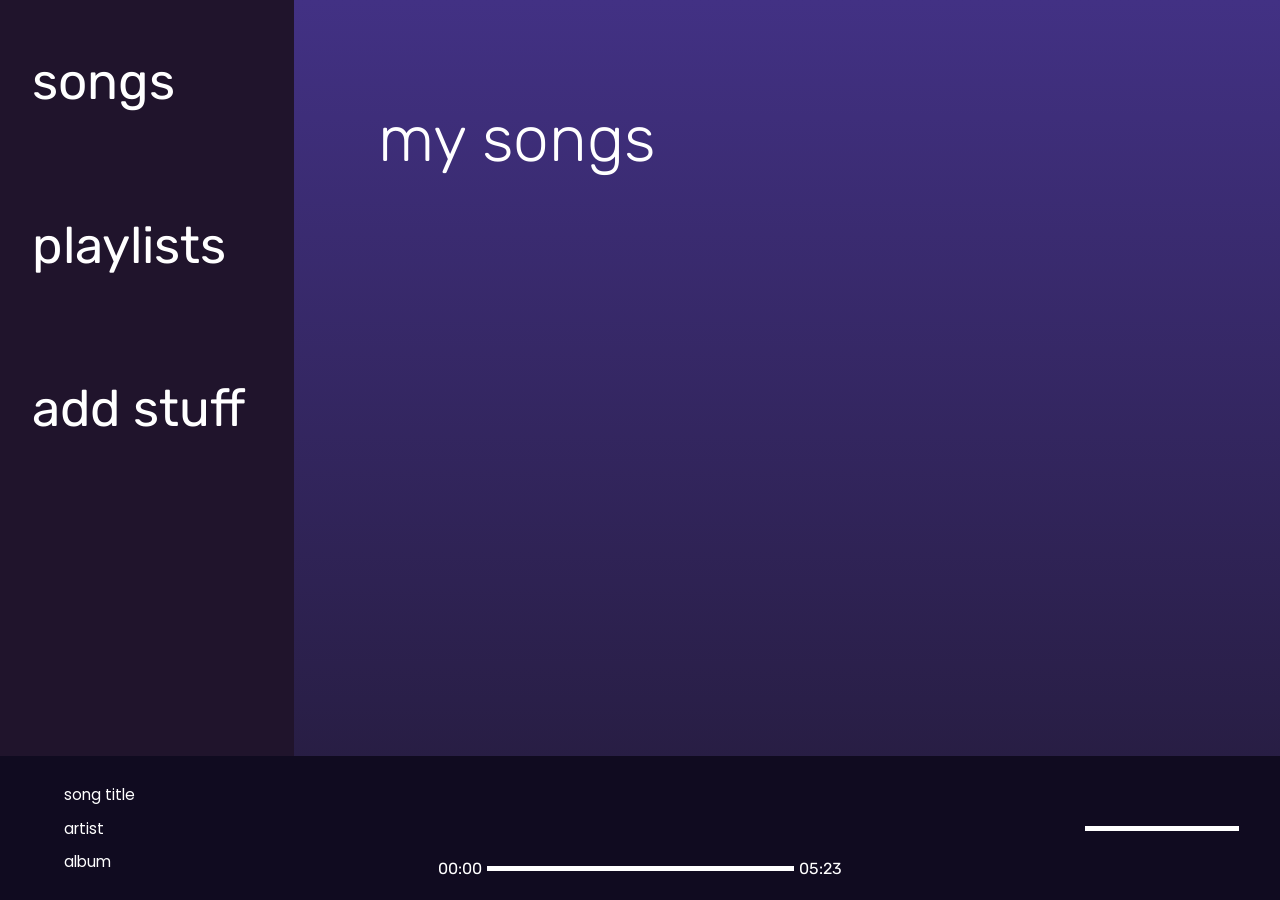
==== index.html @ 0a2af7d9 "add styleEverySecondRow function" ====
<!DOCTYPE html>
<html lang="en">

<head>
    <meta charset="UTF-8" />
    <title>Purp Player</title>
    <link rel="shortcut icon" type="image/x-icon" href="./images/icon.png" />
    <link rel="stylesheet" href="./style.css">
    <script src="./scripts/player.js"></script>
    <script src="./scripts/index.js" defer></script>
    <!-- GOOGLE FONTS IMPORT -->
    <link rel="preconnect" href="https://fonts.googleapis.com">
    <link rel="preconnect" href="https://fonts.gstatic.com" crossorigin>
    <link href="https://fonts.googleapis.com/css2?family=Poppins:wght@200&family=Rubik&display=swap" rel="stylesheet">
    <!-- FONT AWESOME ICONS IMPORT -->
    <script src="https://kit.fontawesome.com/6f16679a9e.js" crossorigin="anonymous"></script>
</head>

<body>

    <!-- START SIDEBAR -->
    <aside class="sidebar">
        <section class="sidebar-item">
            <p  onclick="showSongs()">songs</p>
        </section>
        <section class="sidebar-item">
            <p  onclick="showPlaylists()">playlists</p>
        </section>
        <section class="sidebar-item">
            <p  onclick="showAddSection()">add stuff</p>
        </section>
        <section class="sidebar-album-cover">
            <img class="sidebar-pic" src="" alt="">
        </section>
    </aside>
    <!-- END SIDEBAR -->    
    
    <!-- START MY SONGS SECTION -->
    <section id="songs-section" class="my-songs page-section ">
        <div class="page-title-container">
            <h1 class="page-title">my songs</h1>
        </div>
        <div id="songs-container">
            <!-- Generated songs go here -->  
        </div>
    </section>
    <!-- END MY SONGS SECTION -->

    <!-- START MY PLAYLIST SECTION -->
    <section id="playlists-section" class="my-playlists page-section hide-section">
        <div class="page-title-container">
            <h1 class="page-title">my playlists</h1>
        </div>
        <div id="playlists-container">
            <!-- Generated playlists go here -->
        </div>
    </section>
    <!-- END MY PLAYLIST SECTION -->

    <!-- START BOTTOM BAR -->
    <div class="bar">
        <div class="bar-left">
            <div class="bar-song-description bar-title">
                <p class="song-details">song title</p>
            </div>
            <div class="bar-song-description bar-artist">
                <p class="song-details">artist</p>
            </div>
            <div class="bar-song-description bar-album">
                <p class="song-details">album</p>
            </div>
        </div>
        <div class="bar-middle">
            <div class="bar-buttons">
                <button class="control-button backwards-button">
                    <i class="fa-2x fas fa-step-backward"></i>
                </button>
                <button class="control-button pause-button hide-button">
                    <i class="fa-2x fas fa-pause"></i>
                </button>
                <button class="control-button play-button">
                    <i class="fa-2x fas fa-play"></i>
                </button>
                <button class="control-button forward-button">
                    <i class="fa-2x fas fa-step-forward"></i>
                </button>
            </div>
            <div class="bar-timebar">
                <span class="time-mark time-start">00:00</span>
                <span class="progressbar"></span>
                <span class="time-mark time-end">05:23</span>
            </div>
        </div>
        <div class="bar-right">
            <span class="volume-icon"><i class="fas fa-volume-up"></i></span>
            <span class="volume-slider"></span>
        </div>
    </div>
    <!-- END BOTTOM BAR -->

</body>

</html>
---- style.css ----
* {
    box-sizing: border-box;
}

html {
    min-height: 100%;
}

body {
    background: linear-gradient(180deg, #423184 0%, #231a38 100%) fixed;
}

button {
    background: none;
    border: none;
}

/* START FONT AWESOME STYLING */
.fas {
    color: white;
}
/* END FONT AWESOME STYLING */

/* START BOTTOM BAR STYLING */
.bar {
    position: fixed;
    left: 0;
    bottom: 0;
    height: 9rem;
    width: 100vw;
    background-color: rgb(16, 11, 32);
    display: inline-flex;
    flex-direction: row;
    flex-wrap: nowrap;
    justify-content: space-between;
    align-items: center;
}

.bar-left {
    flex-basis: 20%;
    display: flex;
    flex-direction: column;
    justify-content: space-evenly;
    align-items: stretch;
    height: 100%;
    order: 0;
    padding: 1rem;
}

.bar-song-description {
    display: flex;
    flex-direction: column;
    justify-content: center;
    align-items: flex-start;
}

.bar-title {
    width: 100%;
    height: 20%;
}

.bar-artist {
    width: 100%;
    height: 20%;
}

.bar-album {
    width: 100%;
    height: 20%;
}

.song-details {
    font-size: 1.2vw;
    display: inline;
    margin-left: 3rem;
    color: white;
    margin-top: 1rem;
    font-family: "Poppins", sans-serif;
}

.bar-middle {
    order: 1;
    flex-basis: 40%;
    height: 100%;
}

.bar-right {
    order: 2;
    flex-basis: 20%;
    height: 100%;
    display: flex;
    justify-content: center;
    align-items: center;
}

.volume-slider {
    background-color: white;
    height: 5px;
    width: 60%;
    margin-left: 20px;
}

.bar-buttons {
    display: inline-flex;
    width: 100%;
    height: 50%;
    justify-content: center;
    align-items: center;
}

/* a class for any button that controls the playback */
.control-button {
    height: 2rem;
    width: 2rem;
    margin: 0 1rem;
}

/* this class toggles the display of either the play button or the pause button, depending on whether something is being played or not */
.hide-button {
    display: none;
}

.bar-timebar {
    display: flex;
    justify-content: center;
    align-items: center;
    height: 5rem;
    width: 100%;
    color: white;
}

.progressbar {
    background-color: white;
    height: 5px;
    width: 60%;
}

.time-mark {
    font-family: "Rubik";
    margin: 0 5px;
}

/* END BOTTOM BAR STYLING */

/* START SIDEBAR STYLING */
.sidebar {
    background-color: rgb(32, 20, 44);
    position: fixed;
    top: 0;
    left: 0;
    width: 23%;
    min-width: 9rem;
    height: 100vh;
    display: flex;
    flex-direction: column;
    justify-content: flex-start;
    align-items: flex-start;
}

.sidebar-album-cover {
    width: 100%;
    bottom: 9rem;
    position: absolute;
}

.sidebar-pic {
    width: 100%;
    max-width: 15rem;
}

.sidebar-item {
    flex-basis: 7rem;
    font-family: "Rubik";
    font-size: 4vw;
    margin-left: 2rem;
    color: white;
}

/* END SIDEBAR STYLING */

/* START SECTION STYLING */
.page-section {
    height: 100vh;
    width: 77%;
    position: absolute;
    right: 0;
    top: 0;
    padding: 3rem;
}
/* END SECTION STYLING */

/* START MY SONGS SECTION STYLING */
.my-songs {
    display: flex;
    flex-direction: column;
    justify-content: flex-start;
    align-items: flex-start;
}

.page-title {
    font-size: 5vw;
    margin-left: 2.8vw;
    font-family: "Rubik";
    font-weight: 100;

    color: white;
}

#songs-container {
    display: flex;
    flex-direction: column;
    justify-content: flex-start;
    align-items: stretch;
    width: 100%;
    padding-bottom: 15rem;
}

.song-data-container {
    display: flex;
    justify-content: flex-start;
    align-items: center;
    width: 100%;
    height: 6rem;
    padding: 1rem 0;
    font-family: "Rubik";
    color: white;
}

.dark-row {
    background-color: rgb(0, 0, 0, 0.12);
}

.album-img-container {
    height: 100%;
    flex-basis: 15%;
}

.album-img {
    height: 100%;
}

.song-title {
    flex-basis: 25%;
}

.song-album {
    flex-basis: 25%;
}

.song-artist {
    flex-basis: 25%;
}

.song-duration {
    text-align: end;
    flex-basis: 10%;
}

.data-cell {
    padding: 0 0.9rem;
}

/* END MY SONG SECTION STYLING */

/* START MY PLAYLISTS SECTION STYLING */
#playlists-container {
    padding: 1rem 3rem;
    display: flex;
    flex-direction: row;
    justify-content: flex-start;
    flex-wrap: wrap;
    align-items: center;
    align-content: flex-start;
    margin-top: -5rem;
}

.playlist-card {
    display: flex;
    flex-direction: column;
    justify-content: flex-start;
    align-items: center;
    color: white;
    font-family: "Rubik";
    font-size: 2vw;
    height: 43vh;
    max-height: 15rem;
    width: 24vw;
    max-width: 9rem;
    margin: 5vw;
    min-width: 15rem;
}

.card-album-img-container {
    height: 70%;
}

.card-album-img {
    width: 100%;
}

.card-playlist-info {
    height: 15%;
}

.card-playlist-duration {
    height: 15%;
}
/* END MY PLAYLISTS SECTION STYLING */

/* START UTILITY CLASSES STYLING */

.hide-section {
    display: none;
}

/* END UTILITY CLASSES STYLING */
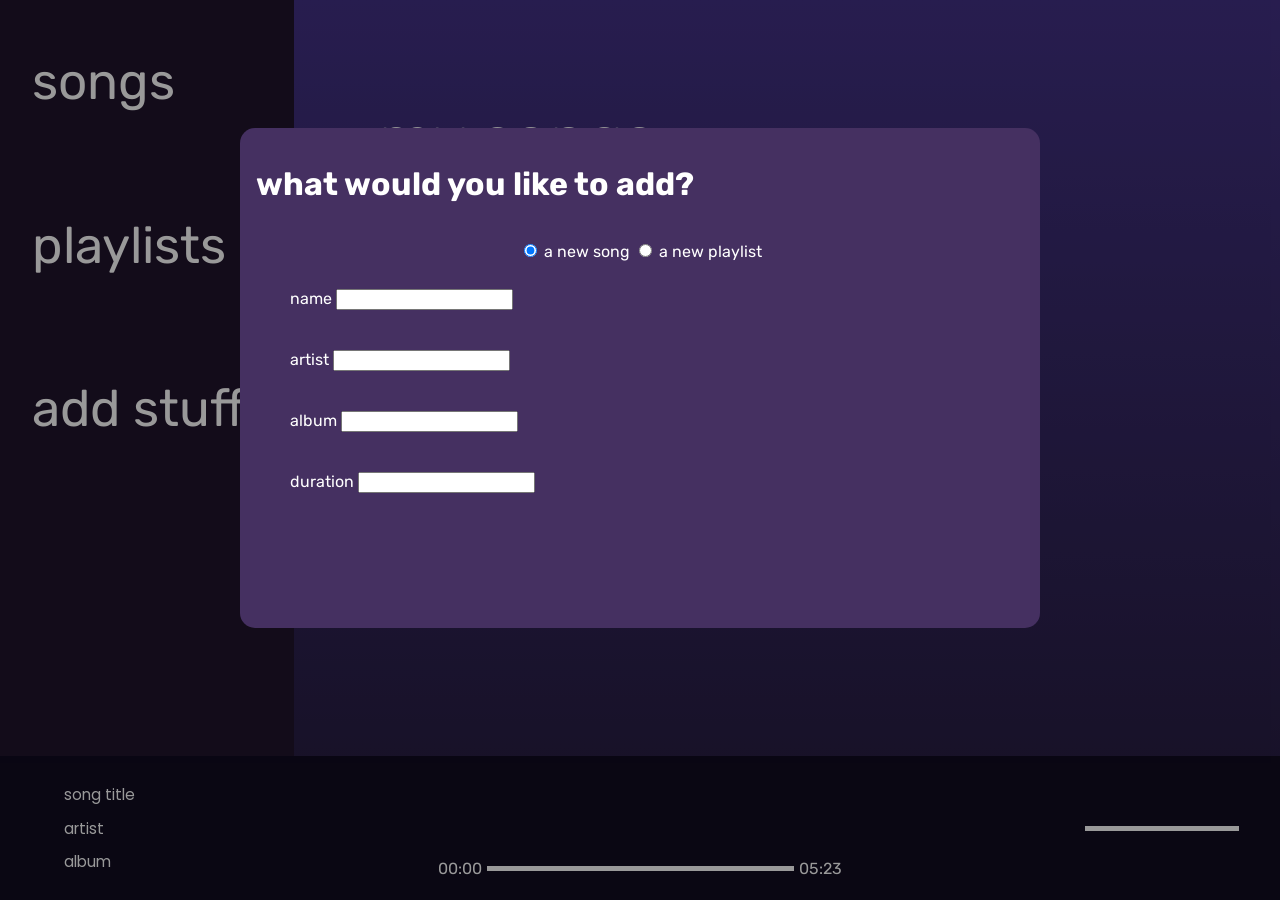
==== commit b322b197: "add addSong modal" ====
--- a/index.html
+++ b/index.html
@@ -27,7 +27,7 @@
             <p  onclick="showPlaylists()">playlists</p>
         </section>
         <section class="sidebar-item">
-            <p  onclick="showAddSection()">add stuff</p>
+            <p  onclick="showAddModule()">add stuff</p>
         </section>
         <section class="sidebar-album-cover">
             <img class="sidebar-pic" src="" alt="">
@@ -98,6 +98,53 @@
     </div>
     <!-- END BOTTOM BAR -->
 
+    <!-- START ADD MODAL-->
+    <div class="modal-background">
+        <div class="modal-box">
+            <div class="modal-title-container">
+                <h1>what would you like to add?</h1>
+            </div>
+            <div class="modal-form">
+                <div class="modal-radio-container">
+                    <form action="">
+                        <input type="radio" id="song-radio-button" name="item" value="song" checked>
+                        <label for="song-radio-button">a new song</label>
+                        <input type="radio" id="playlist-radio-button" name="item" value="playlist"">
+                        <label for="playlist-radio-button">a new playlist</label>
+                    </form>
+                </div>
+                <div class="add-info-container">
+
+                    <div class="add-info-form">
+                        <div class="input-item">
+                            <label for="input-song-name">name</label>
+                            <input type="text" id="input-song-name">
+                        </div>
+                        <div class="input-item">
+                            <label for="input-song-name">artist</label>
+                            <input type="text" id="input-song-name">
+                        </div>
+                        <div class="input-item">
+                            <label for="input-song-name">album</label>
+                            <input type="text" id="input-song-name">
+                        </div>
+                        <div class="input-item">
+                            <label for="input-song-name">duration</label>
+                            <input type="text" id="input-song-name">
+                        </div>
+                    </div>
+
+                    <div class="add-cover-img">
+                        
+                    </div>
+                </div>
+            </div>
+    </div>
+
+    </div>
+
+    <!-- START ADD MODAL-->
+
 </body>
 
 </html>
--- a/style.css
+++ b/style.css
@@ -307,6 +307,76 @@
 }
 /* END MY PLAYLISTS SECTION STYLING */
 
+/* START ADD MODAL STYLING */
+.modal-background {
+    height: 100%;
+    width: 100%;
+    background-color: rgb(0, 0, 0, 0.4);
+    z-index: 1000;
+    position: fixed;
+    top: 0;
+    left: 0;
+}
+
+.modal-box {
+    height: 500px;
+    width: 800px;
+    margin: 10% auto;
+    background-color: rgb(69, 48, 97);
+    border-radius: 15px;
+    display: flex;
+    flex-direction: column;
+    justify-content: flex-start;
+    align-content: center;
+    color: white;
+    font-family: "Rubik";
+}
+
+.modal-title-container {
+    margin: 1rem;
+}
+
+.modal-title-container h1 {
+    color: white;
+    font-family: "Rubik";
+}
+
+.modal-form {
+    display: flex;
+    flex-direction: column;
+    height: 100%;
+    justify-content: flex-start;
+    align-content: center;
+}
+
+.modal-radio-container {
+    width: 100%;
+    display: flex;
+    justify-content: center;
+    height: 30px;
+}
+
+.add-info-container {
+    width: 100%;
+    height: 100%;
+    display: flex;
+    justify-content: flex-start;
+}
+
+.add-info-form {
+    width: 60%;
+    display: flex;
+    flex-direction: column;
+    justify-content: flex-start;
+    align-content: flex-start;
+}
+
+.input-item {
+    margin: 20px 50px;
+}
+
+/* END ADD MODAL STYLING */
+
 /* START UTILITY CLASSES STYLING */
 
 .hide-section {
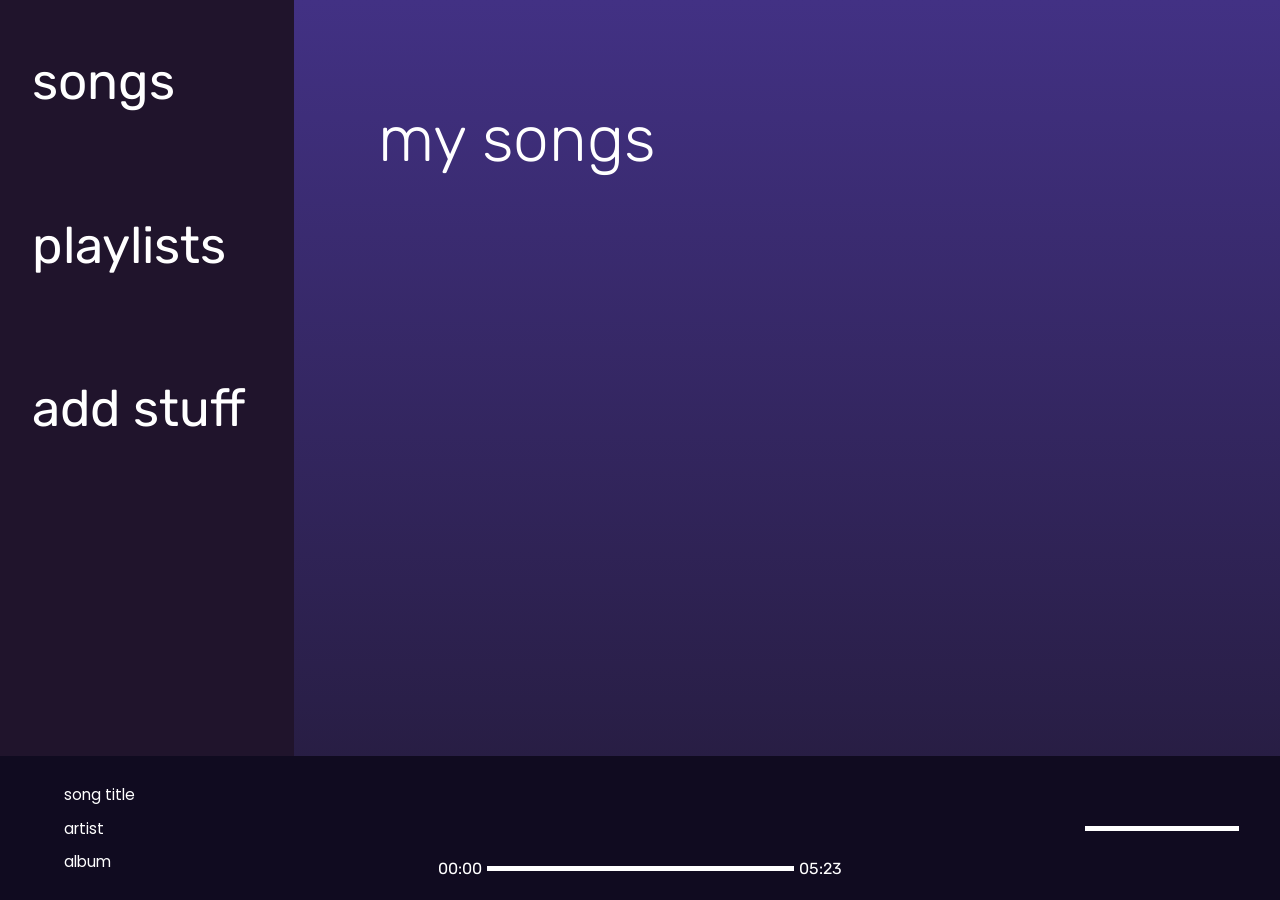
==== commit 476bae4f: "add song adding functionallity" ====
--- a/index.html
+++ b/index.html
@@ -99,14 +99,15 @@
     <!-- END BOTTOM BAR -->
 
     <!-- START ADD MODAL-->
-    <div class="modal-background">
+    <div hidden class="modal-background">
         <div class="modal-box">
             <div class="modal-title-container">
                 <h1>what would you like to add?</h1>
             </div>
             <div class="modal-form">
+                <form action=""></form>
                 <div class="modal-radio-container">
-                    <form action="">
+                    <form action="" oninput="submitModal">
                         <input type="radio" id="song-radio-button" name="item" value="song" checked>
                         <label for="song-radio-button">a new song</label>
                         <input type="radio" id="playlist-radio-button" name="item" value="playlist"">
@@ -117,25 +118,30 @@
 
                     <div class="add-info-form">
                         <div class="input-item">
-                            <label for="input-song-name">name</label>
-                            <input type="text" id="input-song-name">
+                            <label for="input-song-title">name</label>
+                            <input name="title" type="text" id="input-song-title">
                         </div>
                         <div class="input-item">
-                            <label for="input-song-name">artist</label>
-                            <input type="text" id="input-song-name">
+                            <label for="input-song-artist">artist</label>
+                            <input name="artist" type="text" id="input-song-artist">
                         </div>
                         <div class="input-item">
-                            <label for="input-song-name">album</label>
-                            <input type="text" id="input-song-name">
+                            <label for="input-song-album">album</label>
+                            <input name="album" type="text" id="input-song-album">
                         </div>
                         <div class="input-item">
-                            <label for="input-song-name">duration</label>
-                            <input type="text" id="input-song-name">
+                            <label for="input-song-duration">duration</label>
+                            <input name="duration" type="text" id="input-song-duration">
+                        </div>
+                        <div class="input-item">
+                            <input type="submit" onclick="handleForm()" value="add song">
                         </div>
                     </div>
 
                     <div class="add-cover-img">
-                        
+                        <label for="song-img-src">image source</label>
+                        <input type="text" name="img-src" id="song-img-src">
+                        <img src="" alt="">
                     </div>
                 </div>
             </div>
--- a/style.css
+++ b/style.css
@@ -361,6 +361,7 @@
     height: 100%;
     display: flex;
     justify-content: flex-start;
+    padding: 10px;
 }
 
 .add-info-form {
@@ -375,6 +376,12 @@
     margin: 20px 50px;
 }
 
+.add-cover-img {
+    padding: 20px;
+    background-color: rgb(0, 0, 0, 0.4);
+    width: 40%;
+}
+
 /* END ADD MODAL STYLING */
 
 /* START UTILITY CLASSES STYLING */
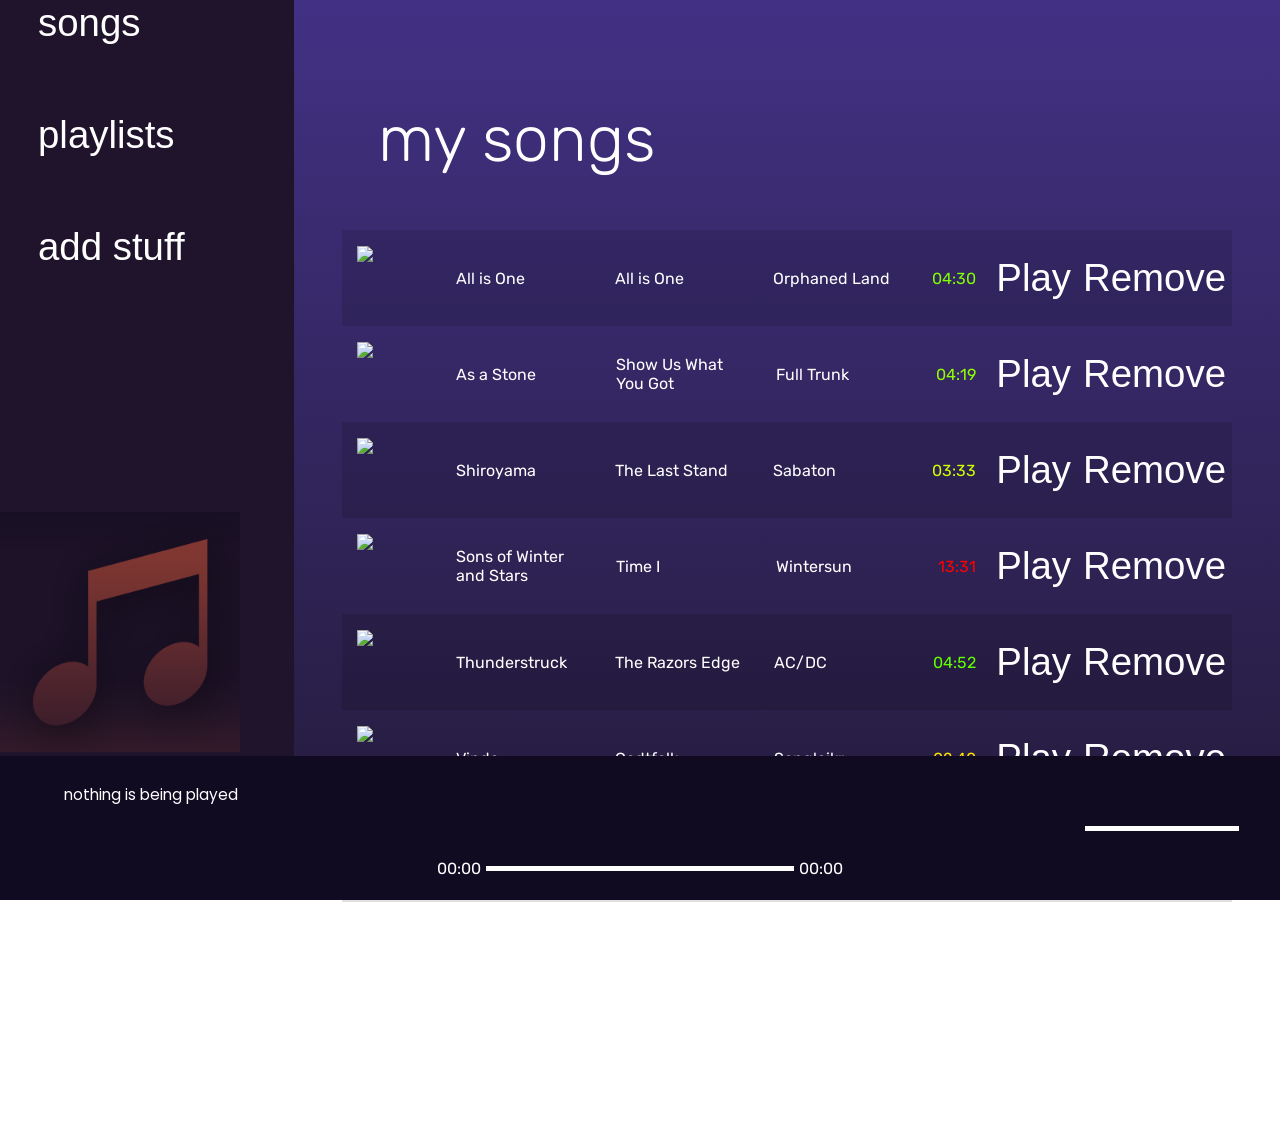
==== commit 5ed184a1: "change sidebar elements to buttons" ====
--- a/index.html
+++ b/index.html
@@ -21,13 +21,13 @@
     <!-- START SIDEBAR -->
     <aside class="sidebar">
         <section class="sidebar-item">
-            <p  onclick="showSongs()">songs</p>
+            <button  onclick="showSongs()">songs</button>
         </section>
         <section class="sidebar-item">
-            <p  onclick="showPlaylists()">playlists</p>
+            <button  onclick="showPlaylists()">playlists</button>
         </section>
         <section class="sidebar-item">
-            <p  onclick="showAddModule()">add stuff</p>
+            <button  onclick="showAddModal()">add stuff</button>
         </section>
         <section class="sidebar-album-cover">
             <img class="sidebar-pic" src="" alt="">
@@ -99,10 +99,13 @@
     <!-- END BOTTOM BAR -->
 
     <!-- START ADD MODAL-->
-    <div hidden class="modal-background">
+    <div class="modal-background hide-section">
         <div class="modal-box">
             <div class="modal-title-container">
                 <h1>what would you like to add?</h1>
+                <a href="#" onclick="showAddModal()" class="exit-button">
+                    <i class="fas fa-times"></i>
+                </a>
             </div>
             <div class="modal-form">
                 <form action=""></form>
--- a/style.css
+++ b/style.css
@@ -13,6 +13,13 @@
 button {
     background: none;
     border: none;
+    cursor: pointer;
+}
+
+a {
+    color: white;
+    text-decoration: none;
+    cursor: pointer;
 }
 
 /* START FONT AWESOME STYLING */
@@ -171,9 +178,14 @@
 .sidebar-item {
     flex-basis: 7rem;
     font-family: "Rubik";
-    font-size: 4vw;
+
     margin-left: 2rem;
     color: white;
+}
+
+section button {
+    color: white;
+    font-size: clamp(1rem, 3vw, 9rem);
 }
 
 /* END SIDEBAR STYLING */
@@ -260,6 +272,14 @@
     padding: 0 0.9rem;
 }
 
+.remove-button {
+    color: white;
+}
+
+.play-button {
+    color: white;
+}
+
 /* END MY SONG SECTION STYLING */
 
 /* START MY PLAYLISTS SECTION STYLING */
@@ -272,6 +292,7 @@
     align-items: center;
     align-content: flex-start;
     margin-top: -5rem;
+    padding-bottom: 9rem;
 }
 
 .playlist-card {
@@ -284,8 +305,10 @@
     font-size: 2vw;
     height: 43vh;
     max-height: 15rem;
+    height: clamp(3rem, 20vh, 15rem);
     width: 24vw;
     max-width: 9rem;
+    width: clamp(3rem, 15vw, 9rem);
     margin: 5vw;
     min-width: 15rem;
 }
@@ -295,7 +318,7 @@
 }
 
 .card-album-img {
-    width: 100%;
+    height: 100%;
 }
 
 .card-playlist-info {
@@ -316,6 +339,14 @@
     position: fixed;
     top: 0;
     left: 0;
+}
+
+.exit-button {
+    display: inline;
+    font-size: 2rem;
+    text-align: right;
+    margin-right: 10px;
+    margin-top: 10px;
 }
 
 .modal-box {
@@ -333,6 +364,8 @@
 }
 
 .modal-title-container {
+    display: flex;
+    justify-content: space-between;
     margin: 1rem;
 }
 
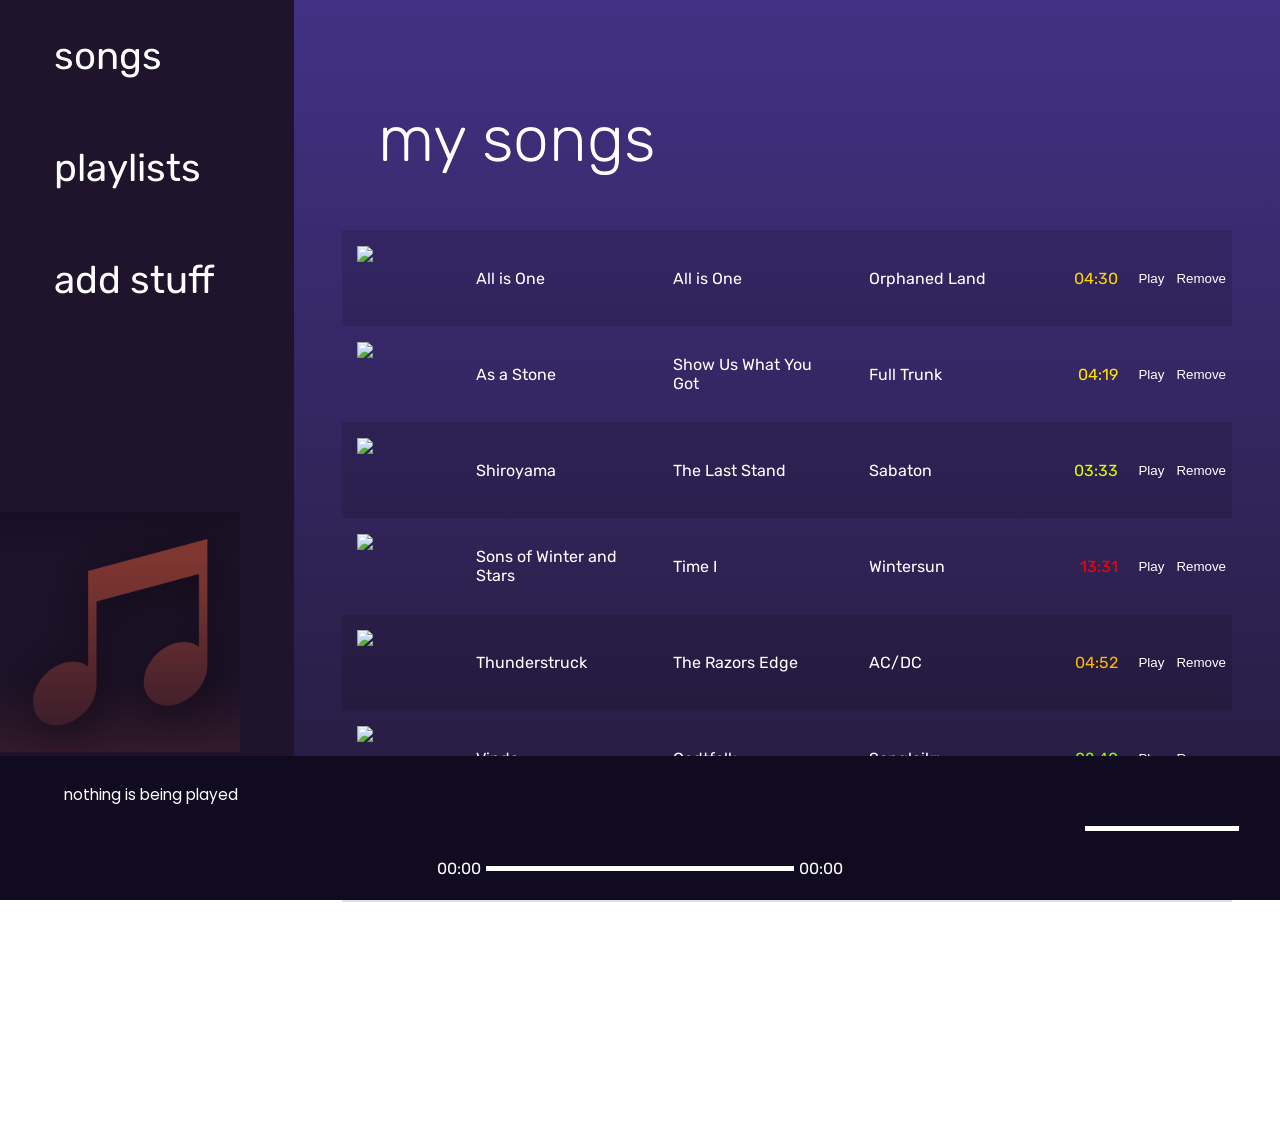
==== commit 4ef68c30: "add color by duration functionality" ====
--- a/index.html
+++ b/index.html
@@ -21,13 +21,13 @@
     <!-- START SIDEBAR -->
     <aside class="sidebar">
         <section class="sidebar-item">
-            <button  onclick="showSongs()">songs</button>
+            <button class="sidebar-text" onclick="showSongs()">songs</button>
         </section>
         <section class="sidebar-item">
-            <button  onclick="showPlaylists()">playlists</button>
+            <button class="sidebar-text" onclick="showPlaylists()">playlists</button>
         </section>
         <section class="sidebar-item">
-            <button  onclick="showAddModal()">add stuff</button>
+            <button class="sidebar-text" onclick="showAddModal()">add stuff</button>
         </section>
         <section class="sidebar-album-cover">
             <img class="sidebar-pic" src="" alt="">
@@ -78,7 +78,7 @@
                 <button class="control-button pause-button hide-button">
                     <i class="fa-2x fas fa-pause"></i>
                 </button>
-                <button class="control-button play-button">
+                <button class="control-button resume-button">
                     <i class="fa-2x fas fa-play"></i>
                 </button>
                 <button class="control-button forward-button">
--- a/style.css
+++ b/style.css
@@ -177,15 +177,16 @@
 
 .sidebar-item {
     flex-basis: 7rem;
-    font-family: "Rubik";
-
     margin-left: 2rem;
     color: white;
 }
 
-section button {
+.sidebar-text {
     color: white;
     font-size: clamp(1rem, 3vw, 9rem);
+    margin: 1rem;
+    margin-top: 2rem;
+    font-family: "Rubik";
 }
 
 /* END SIDEBAR STYLING */
@@ -272,11 +273,9 @@
     padding: 0 0.9rem;
 }
 
+.resume-button,
+.play-button,
 .remove-button {
-    color: white;
-}
-
-.play-button {
     color: white;
 }
 
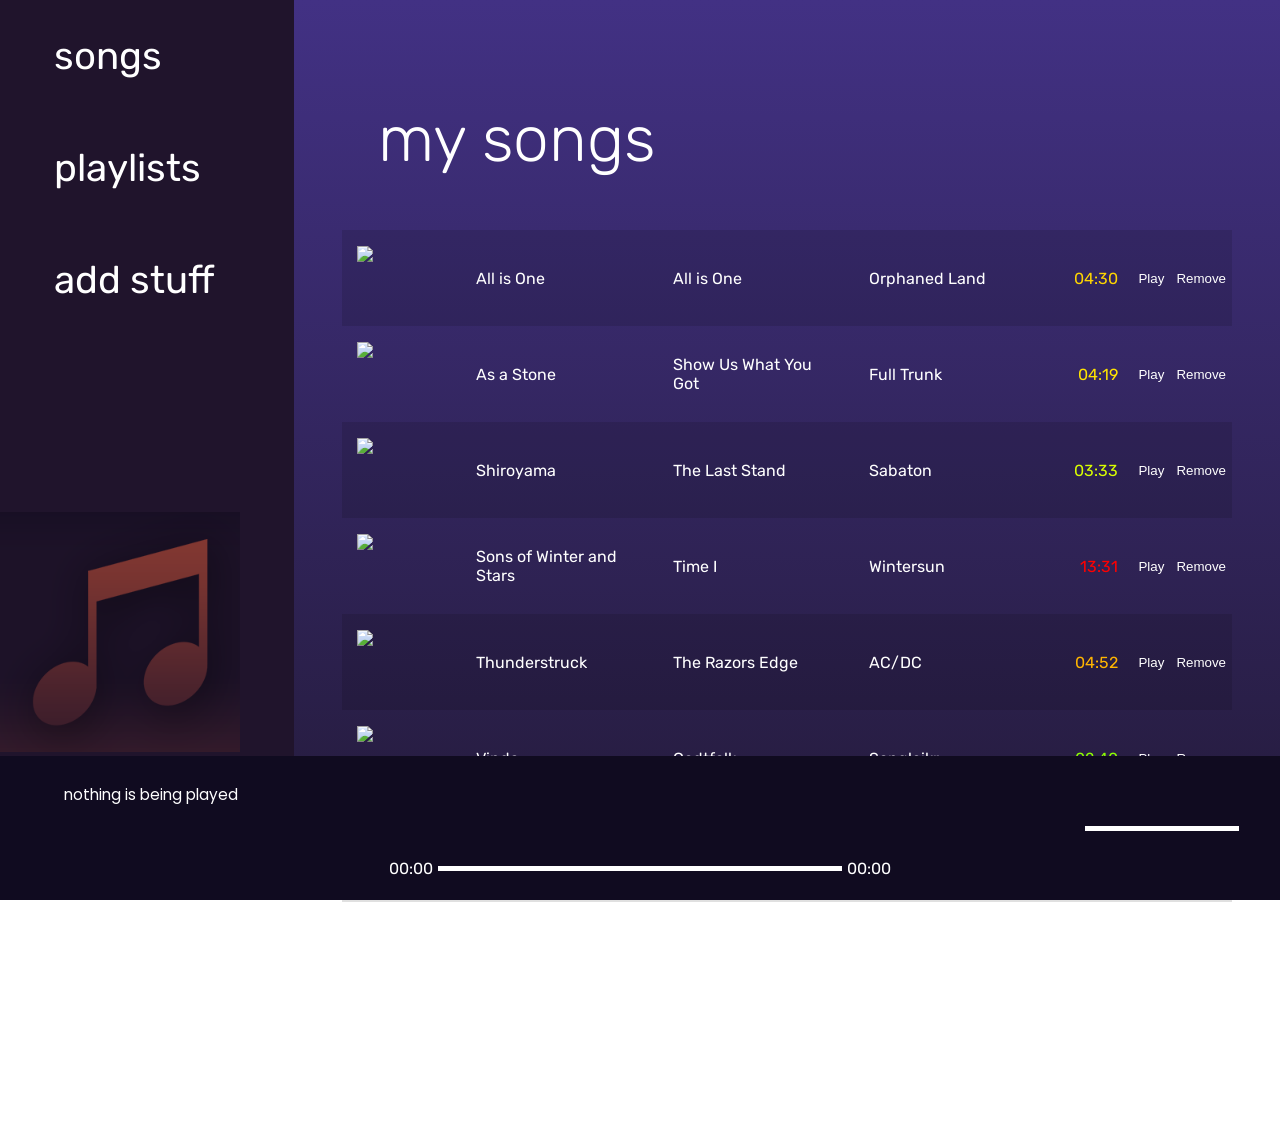
==== commit 3a01c77c: "add playback control functionality" ====
--- a/index.html
+++ b/index.html
@@ -87,6 +87,7 @@
             </div>
             <div class="bar-timebar">
                 <span class="time-mark time-start">00:00</span>
+                <span class="progressbar-completed"></span>
                 <span class="progressbar"></span>
                 <span class="time-mark time-end">05:23</span>
             </div>
--- a/style.css
+++ b/style.css
@@ -139,7 +139,14 @@
 .progressbar {
     background-color: white;
     height: 5px;
-    width: 60%;
+    width: 100%;
+}
+
+.progressbar-completed {
+    width: 0%;
+    height: 5px;
+    background-color: rgb(141, 138, 175);
+    z-index: 10;
 }
 
 .time-mark {
